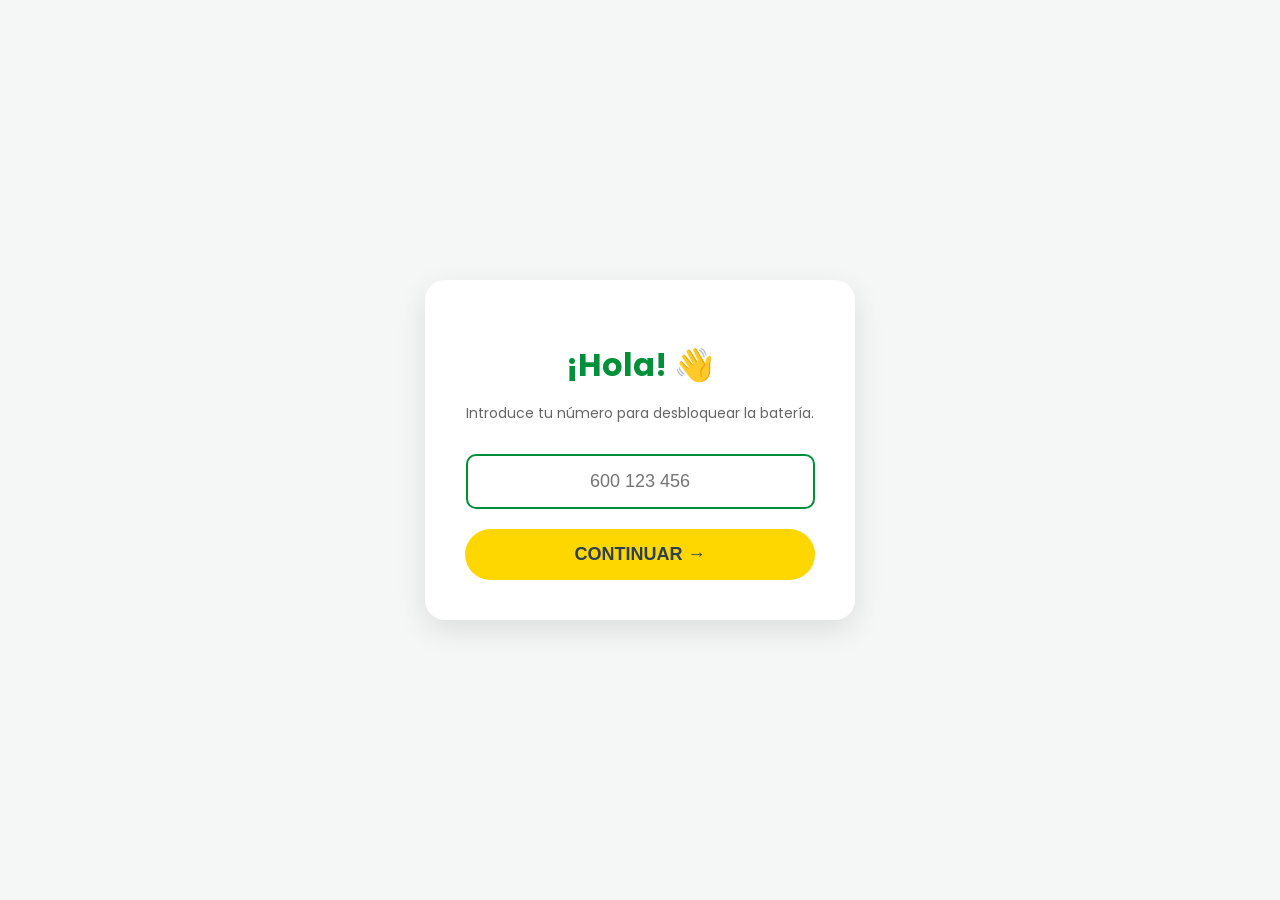
==== web/login.html @ 0d5409d8 "Primer commit" ====
<!DOCTYPE html>
<html lang="es">
<head>
    <meta charset="UTF-8">
    <meta name="viewport" content="width=device-width, initial-scale=1.0">
    <title>Sharenergy - Registro</title>
    <link href="https://fonts.googleapis.com/css2?family=Poppins:wght@400;700&display=swap" rel="stylesheet">
    
</head>
<body>
    <div class="card">
        <h1>¡Hola! 👋</h1>
        <p>Introduce tu número para desbloquear la batería.</p>

        <input type="tel" id="telefono" placeholder="600 123 456" autofocus>
        
        <button onclick="registrar()">CONTINUAR →</button>
    </div>

    <script>
        const params = new URLSearchParams(window.location.search);
        const idSesion = params.get('session');

        async function registrar() {
            const tel = document.getElementById("telefono").value;
            if(tel.length < 9) { alert("Número inválido"); return; }

            // 1. Guardamos el teléfono
            await fetch(`/api/registro?u=${idSesion}&tel=${tel}`);

            // 2. Intentamos alquilar
            try {
                let resp = await fetch('/api/alquilar?u=' + idSesion);
                let texto = await resp.text();

                if(texto.startsWith("OK")) {
                
                    window.location.href = "using.html?session=" + idSesion;
                } 
          
                else if (texto.includes("No hay baterías") || texto.includes("cargando")) {
                  
                    window.location.href = "unavailable.html";
                } 
                else {
                 
                    alert(texto); 
                }
            } catch (e) {
                alert("Error de conexión");
            }
        }
    </script>
    <style>
    body {
        font-family: 'Poppins', sans-serif;
        background: #f4f7f6;
        display: flex;
        flex-direction: column;
        align-items: center;
        justify-content: center;
        height: 100vh;
        margin: 0;
    }

    .card {
        background: white;
        padding: 40px;
        border-radius: 20px;
        box-shadow: 0 10px 30px rgba(0,0,0,0.1);
        width: 100%;
        max-width: 350px;
        text-align: center;
    }

    h1 {
        color: #008f39;
        margin-bottom: 5px;
    }

    p {
        color: #666;
        font-size: 14px;
        margin-bottom: 30px;
    }

    input {
        width: 90%;
        padding: 15px;
        margin-bottom: 20px;
        border: 2px solid #ddd;
        border-radius: 10px;
        font-size: 18px;
        text-align: center;
        outline: none;
        transition: 0.3s;
    }

    input:focus {
        border-color: #008f39;
    }

    button {
        background: #FFD700;
        color: #2D3E50;
        border: none;
        padding: 15px 30px;
        font-size: 18px;
        border-radius: 50px;
        cursor: pointer;
        width: 100%;
        font-weight: 700;
        transition: 0.3s;
    }

    button:hover {
        transform: scale(1.05);
        background: #e6c200;
    }
</style>

</body>
</html>
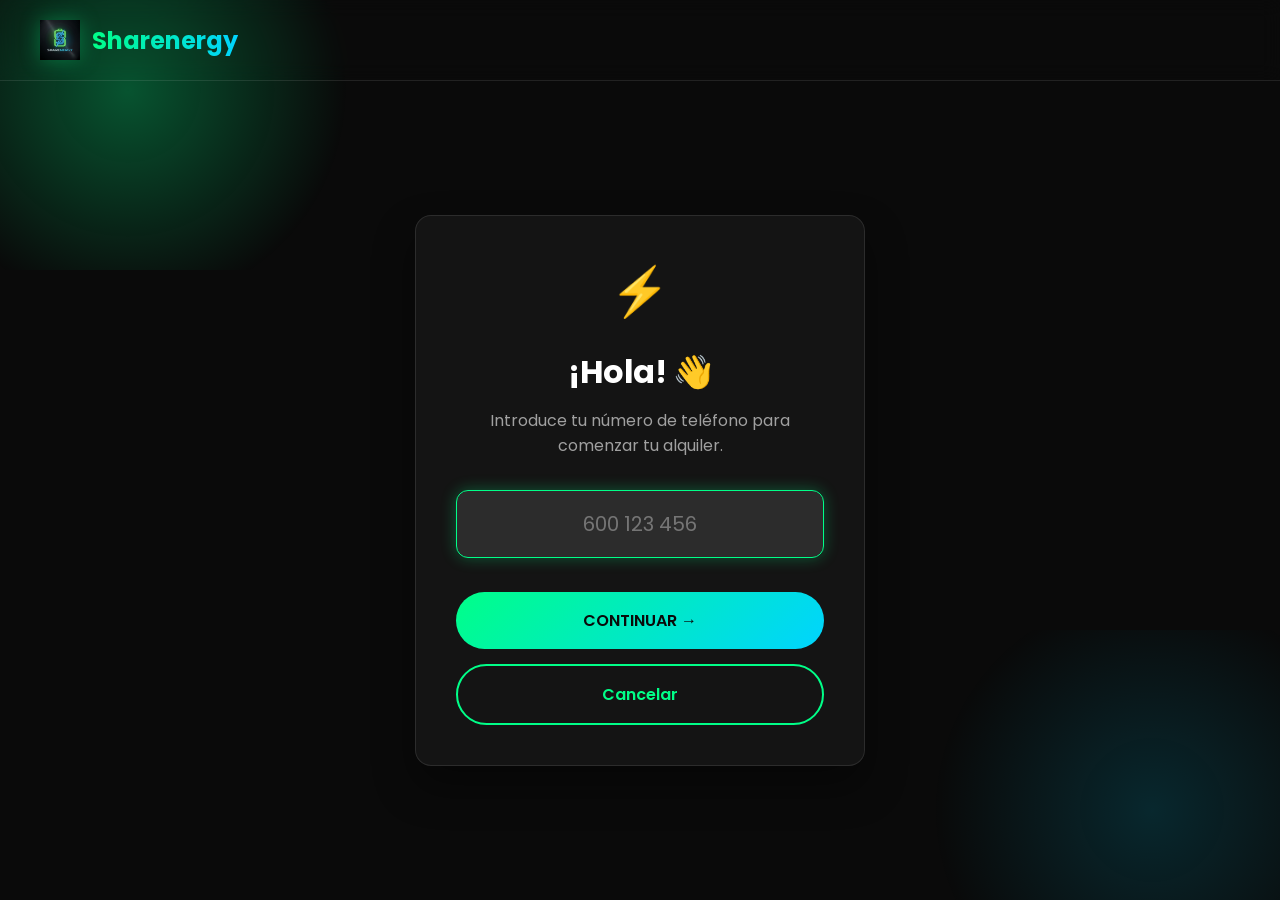
==== commit 734eafe0: "main upgrade 2.0" ====
--- a/web/login.html
+++ b/web/login.html
@@ -4,18 +4,50 @@
     <meta charset="UTF-8">
     <meta name="viewport" content="width=device-width, initial-scale=1.0">
     <title>Sharenergy - Registro</title>
-    <link href="https://fonts.googleapis.com/css2?family=Poppins:wght@400;700&display=swap" rel="stylesheet">
-    
+    <link href="https://fonts.googleapis.com/css2?family=Poppins:wght@400;600;700&display=swap" rel="stylesheet">
+    <link rel="stylesheet" href="style.css">
+    <style>
+        input {
+            width: 100%;
+            padding: 18px;
+            margin-bottom: 24px;
+            background: rgba(255, 255, 255, 0.05);
+            border: 1px solid var(--glass-border);
+            border-radius: 12px;
+            color: white;
+            font-size: 20px;
+            text-align: center;
+            outline: none;
+            transition: 0.3s;
+        }
+        input:focus {
+            border-color: var(--primary);
+            box-shadow: 0 0 15px var(--primary-glow);
+            background: rgba(255, 255, 255, 0.1);
+        }
+    </style>
 </head>
 <body>
-    <div class="card">
-        <h1>¡Hola! 👋</h1>
-        <p>Introduce tu número para desbloquear la batería.</p>
 
-        <input type="tel" id="telefono" placeholder="600 123 456" autofocus>
-        
-        <button onclick="registrar()">CONTINUAR →</button>
-    </div>
+    <header class="header">
+        <a href="index.html" class="logo-link">
+            <img src="IMG/logo_premium.png" alt="Sharenergy Logo" class="logo-img">
+            <span class="brand-name">Sharenergy</span>
+        </a>
+    </header>
+
+    <main class="main-container">
+        <div class="card">
+            <div style="font-size: 48px; margin-bottom: 20px;">⚡</div>
+            <h1>¡Hola! 👋</h1>
+            <p class="subtitle">Introduce tu número de teléfono para comenzar tu alquiler.</p>
+
+            <input type="tel" id="telefono" placeholder="600 123 456" autofocus>
+            
+            <button class="btn" onclick="registrar()">CONTINUAR →</button>
+            <button class="btn btn-outline" onclick="history.back()">Cancelar</button>
+        </div>
+    </main>
 
     <script>
         const params = new URLSearchParams(window.location.search);
@@ -23,101 +55,20 @@
 
         async function registrar() {
             const tel = document.getElementById("telefono").value;
-            if(tel.length < 9) { alert("Número inválido"); return; }
+            
+            if(tel.length < 9) { 
+                alert("Por favor, introduce un número de teléfono válido."); 
+                return; 
+            }
 
-            // 1. Guardamos el teléfono
-            await fetch(`/api/registro?u=${idSesion}&tel=${tel}`);
-
-            // 2. Intentamos alquilar
             try {
-                let resp = await fetch('/api/alquilar?u=' + idSesion);
-                let texto = await resp.text();
-
-                if(texto.startsWith("OK")) {
-                
-                    window.location.href = "using.html?session=" + idSesion;
-                } 
-          
-                else if (texto.includes("No hay baterías") || texto.includes("cargando")) {
-                  
-                    window.location.href = "unavailable.html";
-                } 
-                else {
-                 
-                    alert(texto); 
-                }
+                // Guardamos el teléfono en el servidor (Persistente ahora)
+                await fetch(`/api/registro?u=${idSesion}&tel=${tel}`);
+                window.location.href = "select.html?session=" + idSesion;
             } catch (e) {
                 alert("Error de conexión");
             }
         }
     </script>
-    <style>
-    body {
-        font-family: 'Poppins', sans-serif;
-        background: #f4f7f6;
-        display: flex;
-        flex-direction: column;
-        align-items: center;
-        justify-content: center;
-        height: 100vh;
-        margin: 0;
-    }
-
-    .card {
-        background: white;
-        padding: 40px;
-        border-radius: 20px;
-        box-shadow: 0 10px 30px rgba(0,0,0,0.1);
-        width: 100%;
-        max-width: 350px;
-        text-align: center;
-    }
-
-    h1 {
-        color: #008f39;
-        margin-bottom: 5px;
-    }
-
-    p {
-        color: #666;
-        font-size: 14px;
-        margin-bottom: 30px;
-    }
-
-    input {
-        width: 90%;
-        padding: 15px;
-        margin-bottom: 20px;
-        border: 2px solid #ddd;
-        border-radius: 10px;
-        font-size: 18px;
-        text-align: center;
-        outline: none;
-        transition: 0.3s;
-    }
-
-    input:focus {
-        border-color: #008f39;
-    }
-
-    button {
-        background: #FFD700;
-        color: #2D3E50;
-        border: none;
-        padding: 15px 30px;
-        font-size: 18px;
-        border-radius: 50px;
-        cursor: pointer;
-        width: 100%;
-        font-weight: 700;
-        transition: 0.3s;
-    }
-
-    button:hover {
-        transform: scale(1.05);
-        background: #e6c200;
-    }
-</style>
-
 </body>
 </html>
--- a/web/style.css
+++ b/web/style.css
@@ -0,0 +1,231 @@
+:root {
+    --primary: #00ff88;
+    --primary-glow: rgba(0, 255, 136, 0.3);
+    --secondary: #00d4ff;
+    --bg-dark: #0a0a0a;
+    --card-bg: #141414;
+    --text-main: #ffffff;
+    --text-dim: #a0a0a0;
+    --error: #ff4d4d;
+    --radius: 16px;
+    --glass: rgba(255, 255, 255, 0.05);
+    --glass-border: rgba(255, 255, 255, 0.1);
+}
+
+* {
+    margin: 0;
+    padding: 0;
+    box-sizing: border-box;
+    font-family: 'Poppins', sans-serif;
+}
+
+body {
+    background-color: var(--bg-dark);
+    color: var(--text-main);
+    min-height: 100vh;
+    display: flex;
+    flex-direction: column;
+    align-items: center;
+    overflow-x: hidden;
+}
+
+/* Glassmorphism Background Elements */
+body::before {
+    content: '';
+    position: fixed;
+    top: -10%;
+    left: -10%;
+    width: 40%;
+    height: 40%;
+    background: radial-gradient(circle, var(--primary-glow) 0%, transparent 70%);
+    z-index: -1;
+}
+
+body::after {
+    content: '';
+    position: fixed;
+    bottom: -10%;
+    right: -10%;
+    width: 40%;
+    height: 40%;
+    background: radial-gradient(circle, rgba(0, 212, 255, 0.15) 0%, transparent 70%);
+    z-index: -1;
+}
+
+.header {
+    width: 100%;
+    padding: 20px 40px;
+    display: flex;
+    justify-content: space-between;
+    align-items: center;
+    backdrop-filter: blur(10px);
+    border-bottom: 1px solid var(--glass-border);
+    position: sticky;
+    top: 0;
+    z-index: 100;
+}
+
+.logo-link {
+    display: flex;
+    align-items: center;
+    text-decoration: none;
+    gap: 12px;
+}
+
+.logo-img {
+    height: 40px;
+    filter: drop-shadow(0 0 10px var(--primary-glow));
+}
+
+.brand-name {
+    font-size: 24px;
+    font-weight: 700;
+    background: linear-gradient(90deg, var(--primary), var(--secondary));
+    -webkit-background-clip: text;
+    -webkit-text-fill-color: transparent;
+}
+
+.main-container {
+    flex: 1;
+    display: flex;
+    flex-direction: column;
+    align-items: center;
+    justify-content: center;
+    width: 100%;
+    max-width: 1200px;
+    padding: 40px 20px;
+    animation: fadeIn 0.8s ease-out;
+}
+
+.card {
+    background: var(--card-bg);
+    border: 1px solid var(--glass-border);
+    border-radius: var(--radius);
+    padding: 40px;
+    width: 100%;
+    max-width: 450px;
+    box-shadow: 0 20px 40px rgba(0, 0, 0, 0.4);
+    backdrop-filter: blur(5px);
+    text-align: center;
+}
+
+h1 {
+    font-size: 32px;
+    margin-bottom: 12px;
+    letter-spacing: -0.5px;
+}
+
+p.subtitle {
+    color: var(--text-dim);
+    margin-bottom: 32px;
+    font-size: 16px;
+}
+
+.qr-container {
+    background: white;
+    padding: 20px;
+    border-radius: var(--radius);
+    display: inline-block;
+    margin-bottom: 24px;
+    box-shadow: 0 0 30px var(--primary-glow);
+    transition: transform 0.3s ease;
+    cursor: pointer;
+}
+
+.qr-container:hover {
+    transform: scale(1.05);
+}
+
+.btn {
+    background: linear-gradient(135deg, var(--primary), var(--secondary));
+    color: var(--bg-dark);
+    border: none;
+    padding: 16px 32px;
+    border-radius: 50px;
+    font-size: 16px;
+    font-weight: 600;
+    cursor: pointer;
+    transition: all 0.3s ease;
+    width: 100%;
+    margin-top: 10px;
+}
+
+.btn:hover {
+    transform: translateY(-2px);
+    box-shadow: 0 10px 20px var(--primary-glow);
+}
+
+.btn-outline {
+    background: transparent;
+    border: 2px solid var(--primary);
+    color: var(--primary);
+    margin-top: 15px;
+}
+
+.grid {
+    display: grid;
+    grid-template-columns: repeat(auto-fill, minmax(160px, 1fr));
+    gap: 20px;
+    width: 100%;
+    margin-top: 20px;
+}
+
+.battery-card {
+    background: var(--card-bg);
+    border: 1px solid var(--glass-border);
+    border-radius: var(--radius);
+    padding: 24px;
+    transition: all 0.3s cubic-bezier(0.4, 0, 0.2, 1);
+    cursor: pointer;
+    position: relative;
+    overflow: hidden;
+}
+
+.battery-card:hover {
+    border-color: var(--primary);
+    transform: translateY(-8px);
+    background: rgba(0, 255, 136, 0.05);
+}
+
+.battery-card.unavailable {
+    opacity: 0.4;
+    cursor: not-allowed;
+    filter: grayscale(1);
+}
+
+.status-badge {
+    font-size: 10px;
+    font-weight: 700;
+    padding: 4px 10px;
+    border-radius: 10px;
+    text-transform: uppercase;
+    display: inline-block;
+    margin-top: 12px;
+}
+
+.status-available { background: rgba(0, 255, 136, 0.2); color: var(--primary); }
+.status-rented { background: rgba(255, 77, 77, 0.2); color: var(--error); }
+.status-charging { background: rgba(0, 212, 255, 0.2); color: var(--secondary); }
+
+@keyframes fadeIn {
+    from { opacity: 0; transform: translateY(20px); }
+    to { opacity: 1; transform: translateY(0); }
+}
+
+/* Animations for simulated scanning */
+.scanning-line {
+    position: absolute;
+    top: 0;
+    left: 0;
+    width: 100%;
+    height: 2px;
+    background: var(--primary);
+    box-shadow: 0 0 15px var(--primary);
+    animation: scan 2s linear infinite;
+    display: none;
+}
+
+@keyframes scan {
+    0% { top: 0; }
+    100% { top: 100%; }
+}
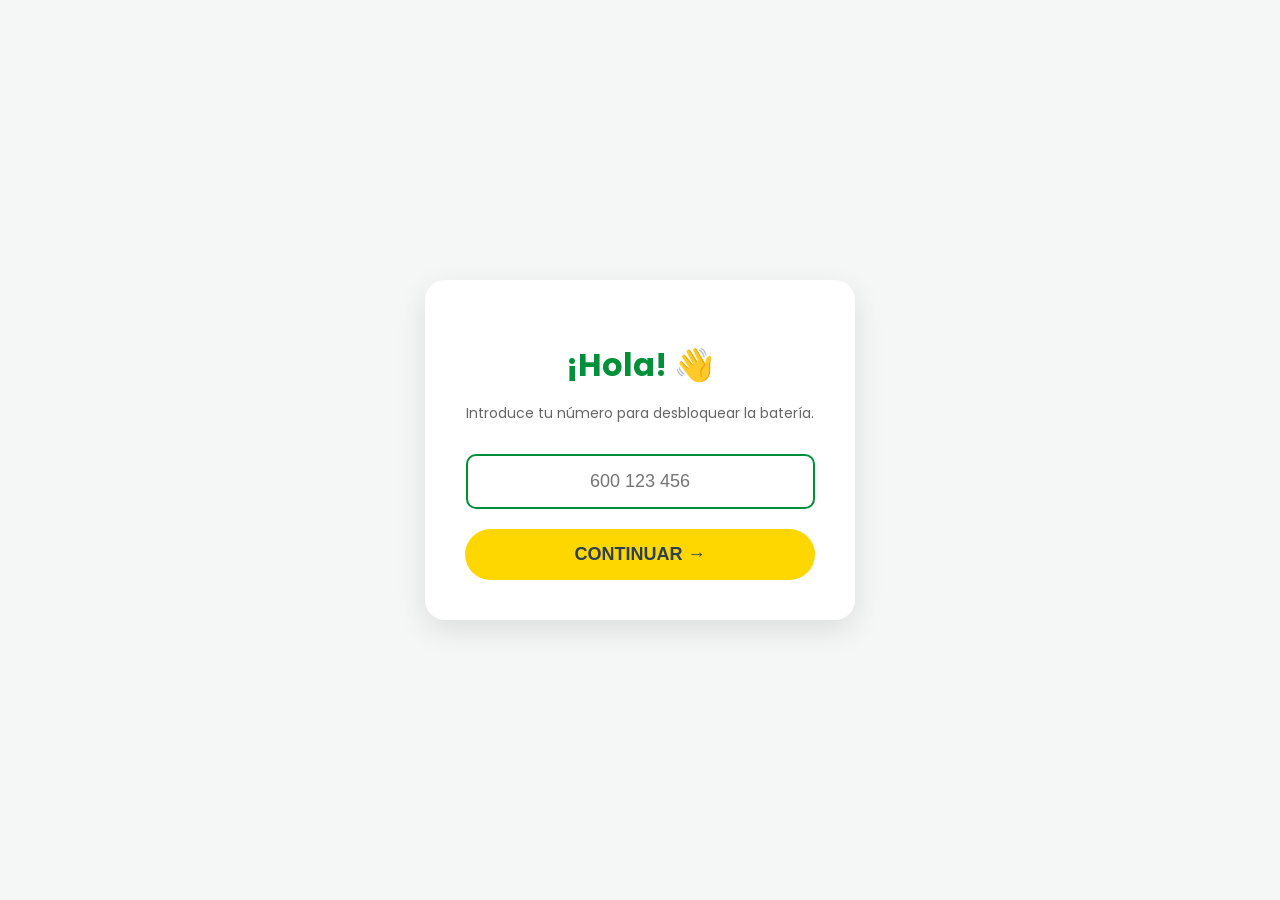
==== commit f5a4fe83: "update" ====
--- a/web/login.html
+++ b/web/login.html
@@ -4,50 +4,18 @@
     <meta charset="UTF-8">
     <meta name="viewport" content="width=device-width, initial-scale=1.0">
     <title>Sharenergy - Registro</title>
-    <link href="https://fonts.googleapis.com/css2?family=Poppins:wght@400;600;700&display=swap" rel="stylesheet">
-    <link rel="stylesheet" href="style.css">
-    <style>
-        input {
-            width: 100%;
-            padding: 18px;
-            margin-bottom: 24px;
-            background: rgba(255, 255, 255, 0.05);
-            border: 1px solid var(--glass-border);
-            border-radius: 12px;
-            color: white;
-            font-size: 20px;
-            text-align: center;
-            outline: none;
-            transition: 0.3s;
-        }
-        input:focus {
-            border-color: var(--primary);
-            box-shadow: 0 0 15px var(--primary-glow);
-            background: rgba(255, 255, 255, 0.1);
-        }
-    </style>
+    <link href="https://fonts.googleapis.com/css2?family=Poppins:wght@400;700&display=swap" rel="stylesheet">
+    
 </head>
 <body>
+    <div class="card">
+        <h1>¡Hola! 👋</h1>
+        <p>Introduce tu número para desbloquear la batería.</p>
 
-    <header class="header">
-        <a href="index.html" class="logo-link">
-            <img src="IMG/logo_premium.png" alt="Sharenergy Logo" class="logo-img">
-            <span class="brand-name">Sharenergy</span>
-        </a>
-    </header>
-
-    <main class="main-container">
-        <div class="card">
-            <div style="font-size: 48px; margin-bottom: 20px;">⚡</div>
-            <h1>¡Hola! 👋</h1>
-            <p class="subtitle">Introduce tu número de teléfono para comenzar tu alquiler.</p>
-
-            <input type="tel" id="telefono" placeholder="600 123 456" autofocus>
-            
-            <button class="btn" onclick="registrar()">CONTINUAR →</button>
-            <button class="btn btn-outline" onclick="history.back()">Cancelar</button>
-        </div>
-    </main>
+        <input type="tel" id="telefono" placeholder="600 123 456" autofocus>
+        
+        <button onclick="registrar()">CONTINUAR →</button>
+    </div>
 
     <script>
         const params = new URLSearchParams(window.location.search);
@@ -56,19 +24,83 @@
         async function registrar() {
             const tel = document.getElementById("telefono").value;
             
-            if(tel.length < 9) { 
-                alert("Por favor, introduce un número de teléfono válido."); 
-                return; 
-            }
+            // Validación
+            if(tel.length < 9) { alert("Número inválido"); return; }
 
-            try {
-                // Guardamos el teléfono en el servidor (Persistente ahora)
-                await fetch(`/api/registro?u=${idSesion}&tel=${tel}`);
-                window.location.href = "select.html?session=" + idSesion;
-            } catch (e) {
-                alert("Error de conexión");
-            }
+            // 1. Guardamos el teléfono en el servidor
+            await fetch(`/api/registro?u=${idSesion}&tel=${tel}`);
+
+            window.location.href = "select.html?session=" + idSesion;
         }
+         
     </script>
+    <style>
+    body {
+        font-family: 'Poppins', sans-serif;
+        background: #f4f7f6;
+        display: flex;
+        flex-direction: column;
+        align-items: center;
+        justify-content: center;
+        height: 100vh;
+        margin: 0;
+    }
+
+    .card {
+        background: white;
+        padding: 40px;
+        border-radius: 20px;
+        box-shadow: 0 10px 30px rgba(0,0,0,0.1);
+        width: 100%;
+        max-width: 350px;
+        text-align: center;
+    }
+
+    h1 {
+        color: #008f39;
+        margin-bottom: 5px;
+    }
+
+    p {
+        color: #666;
+        font-size: 14px;
+        margin-bottom: 30px;
+    }
+
+    input {
+        width: 90%;
+        padding: 15px;
+        margin-bottom: 20px;
+        border: 2px solid #ddd;
+        border-radius: 10px;
+        font-size: 18px;
+        text-align: center;
+        outline: none;
+        transition: 0.3s;
+    }
+
+    input:focus {
+        border-color: #008f39;
+    }
+
+    button {
+        background: #FFD700;
+        color: #2D3E50;
+        border: none;
+        padding: 15px 30px;
+        font-size: 18px;
+        border-radius: 50px;
+        cursor: pointer;
+        width: 100%;
+        font-weight: 700;
+        transition: 0.3s;
+    }
+
+    button:hover {
+        transform: scale(1.05);
+        background: #e6c200;
+    }
+</style>
+
 </body>
 </html>
